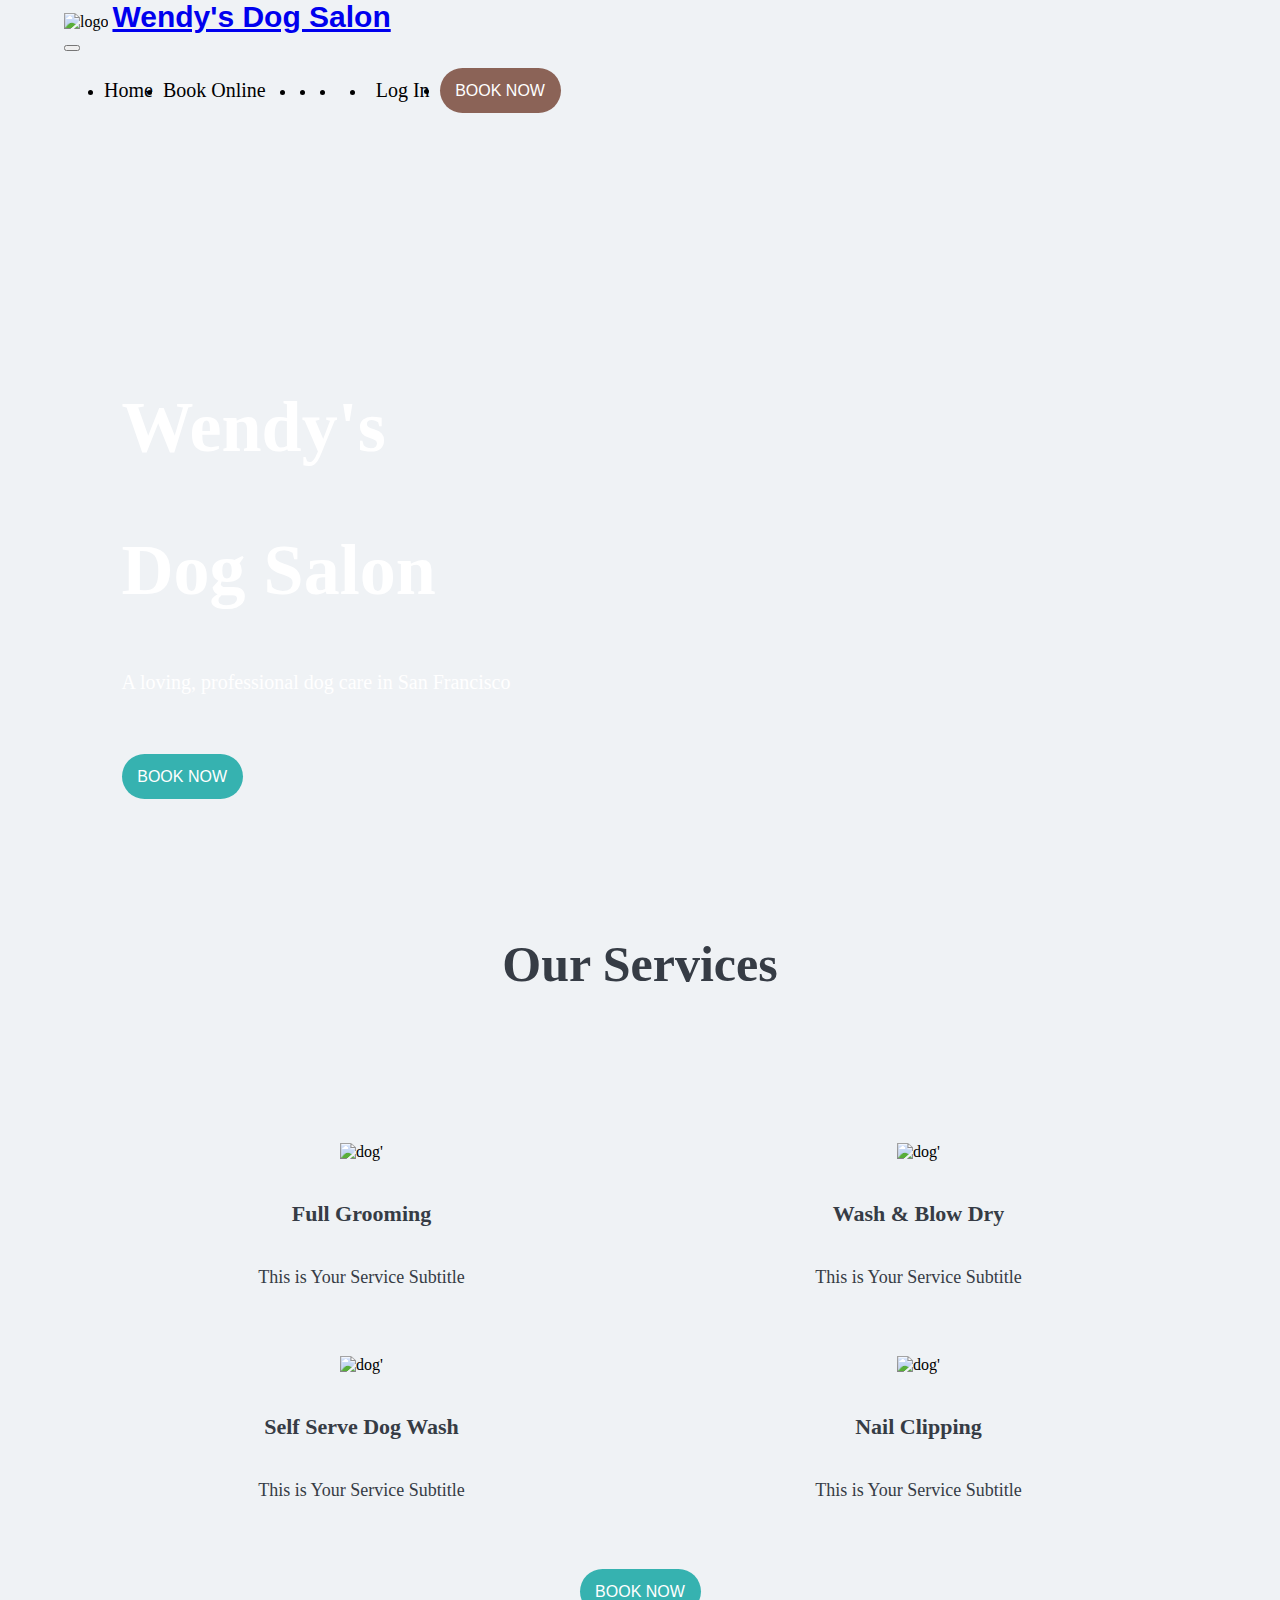
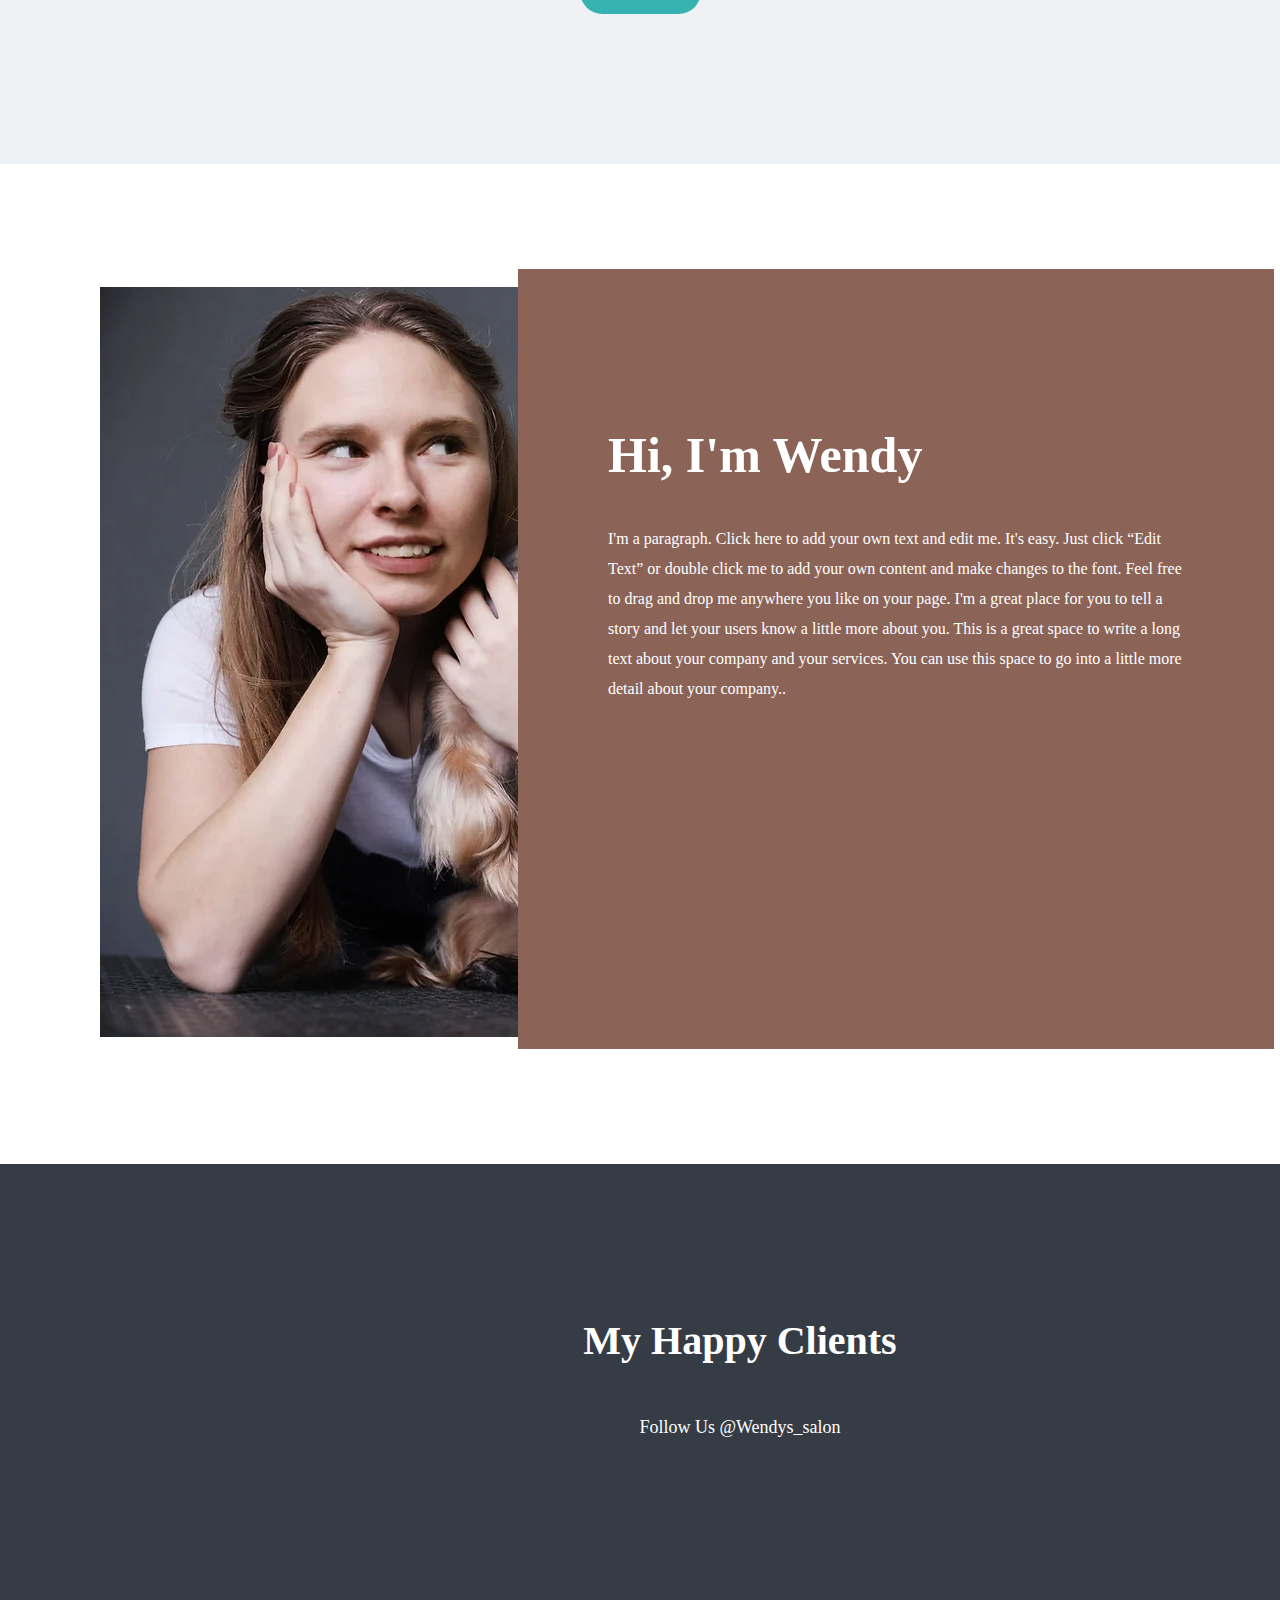
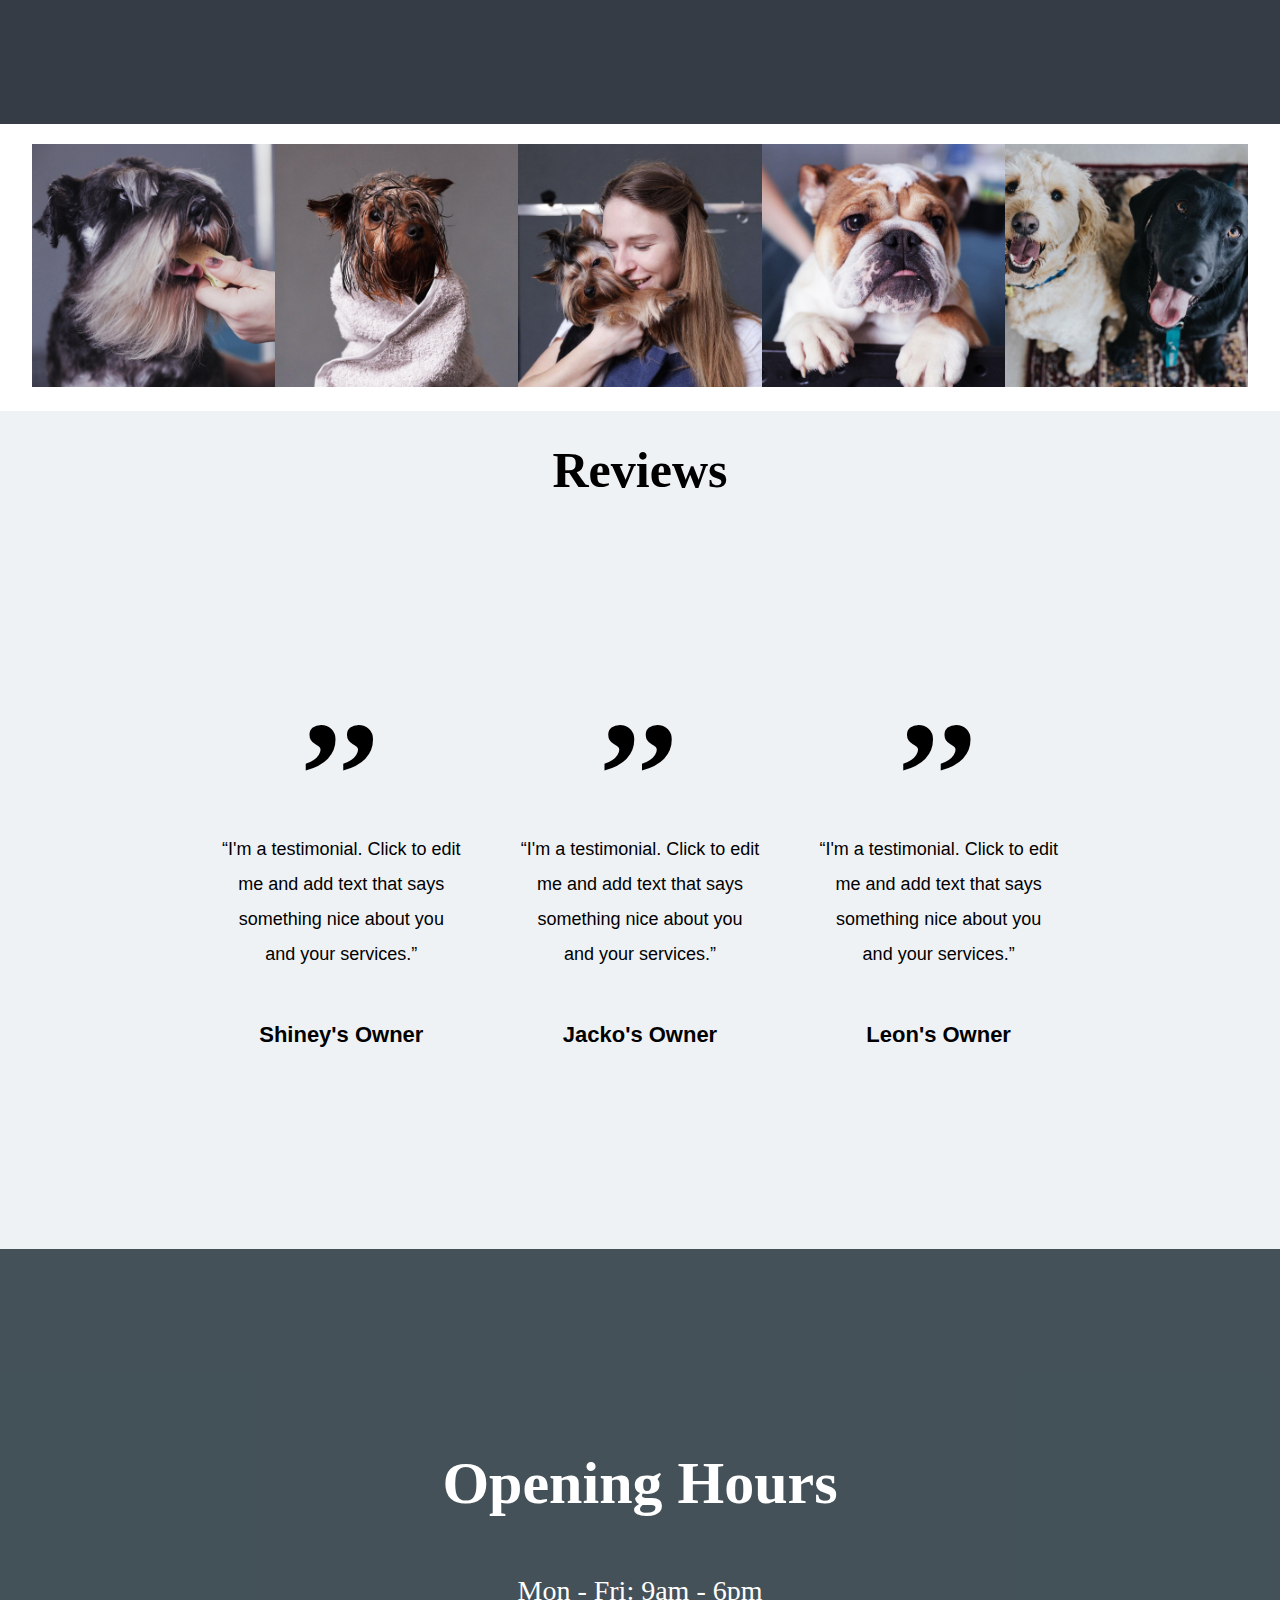
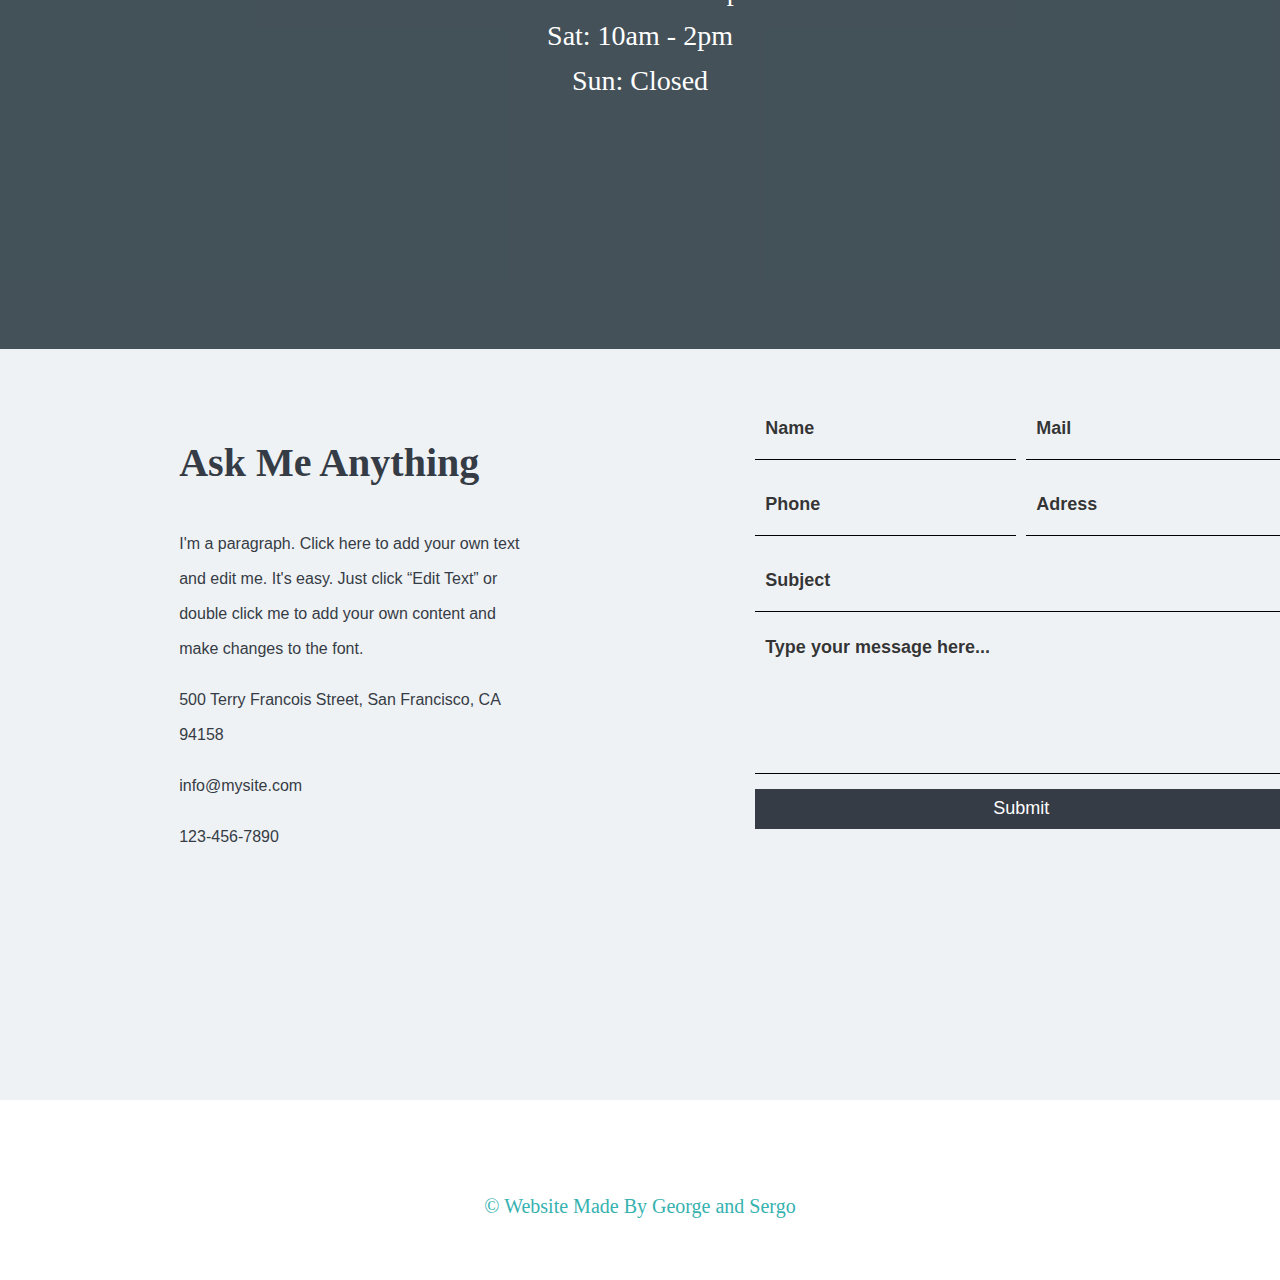
==== index.html @ 4522d366 "responsive" ====
<!DOCTYPE html>
<html lang="en">
  <head>
    <meta charset="UTF-8" />
    <meta http-equiv="X-UA-Compatible" content="IE=edge" />
    <meta name="viewport" content="width=device-width, initial-scale=1.0" />
    <link
      rel="shortcut icon"
      href="https://icons.iconarchive.com/icons/google/noto-emoji-animals-nature/256/22214-dog-face-icon.png"
      type="image/x-icon" />
    <link rel="stylesheet" href="./css/style.css" />
    <!-- font kik start-->
    <script
      src="https://kit.fontawesome.com/52c1aaaf41.js"
      crossorigin="anonymous"></script>
    <!-- font kik end -->

    <!-- css responsive -->
    <link rel="stylesheet" href="./css/responsive.css" />
    <script
      src="https://kit.fontawesome.com/1272a139a6.js"
      crossorigin="anonymous"></script>
    <link
      href="https://cdn.jsdelivr.net/npm/bootstrap@5.2.0/dist/css/bootstrap.min.css"
      rel="stylesheet"
      integrity="sha384-gH2yIJqKdNHPEq0n4Mqa/HGKIhSkIHeL5AyhkYV8i59U5AR6csBvApHHNl/vI1Bx"
      crossorigin="anonymous" />
    <script
      src="https://cdn.jsdelivr.net/npm/bootstrap@5.2.0/dist/js/bootstrap.bundle.min.js"
      integrity="sha384-A3rJD856KowSb7dwlZdYEkO39Gagi7vIsF0jrRAoQmDKKtQBHUuLZ9AsSv4jD4Xa"
      crossorigin="anonymous"></script>
    <title>Wendy's Dog Salon</title>
  </head>
  <body>
    <header>
      <nav class="navbar navbar-expand-lg">
        <div class="container-fluid">
          <div class="logo-contain">
            <img class="logo" src="./assets/images/logo.png" alt="logo" />
            <a class="navbar-brand" href="./index.html">Wendy's Dog Salon</a>
          </div>
          <button
            class="navbar-toggler"
            type="button"
            data-bs-toggle="collapse"
            data-bs-target="#navbarNav"
            aria-controls="navbarNav"
            aria-expanded="false"
            aria-label="Toggle navigation">
            <span class="navbar-toggler-icon"></span>
          </button>
          <div class="collapse navbar-collapse" id="navbarNav">
            <ul class="navbar-nav">
              <li class="nav-item">
                <a
                  class="nav-link active"
                  aria-current="page"
                  href="./index.html"
                  >Home</a
                >
              </li>
              <li class="nav-item">
                <a class="nav-link" href="./bookonline.html">Book Online</a>
              </li>
              <div class="soc-container">
                <li class="nav-item soc">
                  <a href="#"><i class="fa-brands fa-facebook-f"></i></a>
                </li>
                <li class="nav-item soc">
                  <a href="#"><i class="fa-brands fa-instagram"></i></a>
                </li>
                <li class="nav-item soc">
                  <a href="#"><i class="fa-brands fa-yelp"></i></a>
                </li>
              </div>
              <li class="nav-item soc">
                <a href="#register-form"
                  ><i class="fa-regular fa-circle-user"></i> Log In</a
                >
              </li>
              <li class="nav-item soc">
                <div class="primery-btn">
                  <a href="./bookonline.html"><button>BOOK NOW</button></a>
                </div>
              </li>
            </ul>
          </div>
        </div>
      </nav>
    </header>
    <main>
      <section class="banner">
        <div class="on-baner">
          <h2>Wendy's</h2>
          <h2>Dog Salon</h2>
          <p>A loving, professional dog care in San Francisco</p>
          <div class="primery-btn">
            <a href="./bookonline.html"><button>BOOK NOW</button></a>
          </div>
        </div>
      </section>
      <h3 class="servicestitle">Our Services</h3>
      <section class="servise-part">
        <div class="servise-wrapper">
          <div>
            <img
              src="./assets/images/servise imgs/full grooming.PNG"
              alt="dog'" />
            <h4>Full Grooming</h4>
            <p>This is Your Service Subtitle</p>
          </div>
          <div>
            <img
              src="./assets/images/servise imgs/Wash & Blow Dry.PNG"
              alt="dog'" />
            <h4>Wash & Blow Dry</h4>
            <p>This is Your Service Subtitle</p>
          </div>

          <div>
            <img
              src="./assets/images/servise imgs/Self Serve Dog Wash.PNG"
              alt="dog'" />
            <h4>Self Serve Dog Wash</h4>
            <p>This is Your Service Subtitle</p>
          </div>
          <div>
            <img
              src="./assets/images/servise imgs/Nail Clipping.PNG"
              alt="dog'" />
            <h4>Nail Clipping</h4>
            <p>This is Your Service Subtitle</p>
          </div>
        </div>

        <div class="primery-btn">
          <a href="./bookonline.html"><button>BOOK NOW</button></a>
        </div>
      </section>
      <section class="about-wendy">
        <aside class="about-wandy-left">
          <img src="./assets/images/07.jpg" alt="wendy" />
        </aside>
        <aside class="about-wandy-right">
          <h4>Hi, I'm Wendy</h4>
          <p>
            I'm a paragraph. Click here to add your own text and edit me. It's
            easy. Just click “Edit Text” or double click me to add your own
            content and make changes to the font. Feel free to drag and drop me
            anywhere you like on your page. I'm a great place for you to tell a
            story and let your users know a little more about you. This is a
            great space to write a long text about your company and your
            services. You can use this space to go into a little more detail
            about your company..
          </p>
        </aside>
      </section>
      <section class="client-list">
        <aside class="top">
          <h4>My Happy Clients</h4>
          <p>Follow Us @Wendys_salon</p>
        </aside>
        <aside class="bottom">
          <div class="overlay_container">
            <img src="./assets/images/01.jpg" alt="dog" />
            <div class="overlay">
              <p>© Website Made By George and Sergo</p>
            </div>
          </div>
          <div class="overlay_container">
            <img src="./assets/images/02.jpg" alt="dog" />
            <div class="overlay">
              <p>© Website Made By George and Sergo</p>
            </div>
          </div>
          <div class="overlay_container">
            <img src="./assets/images/03.jpg" alt="dog" />
            <div class="overlay">
              <p>© Website Made By George and Sergo</p>
            </div>
          </div>
          <div class="overlay_container">
            <img src="./assets/images/04.jpg" alt="dog" />
            <div class="overlay">
              <p>© Website Made By George and Sergo</p>
            </div>
          </div>
          <div class="overlay_container">
            <img src="./assets/images/05.jpg" alt="dog" />
            <div class="overlay">
              <p>© Website Made By George and Sergo</p>
            </div>
          </div>
          <div class="hidden overlay_container">
            <img src="./assets/images/08.jpg" alt="dog" />
            <div class="overlay">
              <p>© Website Made By George and Sergo</p>
            </div>
          </div>
        </aside>
      </section>
      <h1 class="reviews_title">Reviews</h1>
      <section class="reviews">
        <aside class="left">
          <h1>,,</h1>
          <p>
            “I'm a testimonial. Click to edit me and add text that says
            something nice about you and your services.”
          </p>
          <h6>Shiney's Owner</h6>
        </aside>
        <aside class="middle">
          <h1>,,</h1>
          <p>
            “I'm a testimonial. Click to edit me and add text that says
            something nice about you and your services.”
          </p>
          <h6>Jacko's Owner</h6>
        </aside>
        <aside class="right">
          <h1>,,</h1>
          <p>
            “I'm a testimonial. Click to edit me and add text that says
            something nice about you and your services.”
          </p>
          <h6>Leon's Owner</h6>
        </aside>
      </section>
      <section class="banner_openinghours">
        <div class="opening_contain">
          <h1>Opening Hours</h1>
          <p>Mon - Fri: 9am - 6pm</p>
          <p>Sat: 10am - 2pm</p>
          <p>Sun: Closed</p>
        </div>
      </section>
      <section class="about_contact">
        <aside class="about-left">
          <h3>Ask Me Anything</h3>
          <p>
            I'm a paragraph. Click here to add your own text and edit me. It's
            easy. Just click “Edit Text” or double click me to add your own
            content and make changes to the font.
          </p>
          <p>500 Terry Francois Street, San Francisco, CA 94158</p>
          <p>info@mysite.com</p>
          <p>123-456-7890</p>
        </aside>
        <aside class="about-right">
          <form action="" id="register-form">
            <input class="forgrid1" type="text" placeholder="Name" id="name" />
            <input class="forgrid2" type="email" placeholder="Mail" id="mail" />
            <input class="forgrid3" type="tel" placeholder="Phone" id="phone" />
            <input
              class="forgrid4"
              type="text"
              placeholder="Adress"
              id="adress" />
            <input
              class="forgrid5"
              type="text"
              placeholder="Subject"
              id="sublect" />
            <textarea
              class="forgrid6"
              placeholder="Type your message here..."
              id="messige"
              cols="10"
              rows="20"></textarea>
            <button class="forgrid7" id="register-btn">Submit</button>
          </form>
        </aside>
      </section>
    </main>
    <footer>
      <div class="foricon">
        <a href="#"><i class="fa-brands fa-facebook-f"></i></a>
        <a href="#"><i class="fa-brands fa-instagram"></i></a>
        <a href="#"><i class="fa-brands fa-yelp"></i></a>
      </div>
      <p class="forcopy">&copy; Website Made By George and Sergo</p>
    </footer>
    <script src="./js/main.js"></script>
  </body>
</html>
---- css/style.css ----
body {
  margin: 0;
  padding: 0;
  background-color: rgb(239, 242, 245) !important;
}

:root {
  --primery-font: "Spinnaker", sans-serif;
}

.hidden {
  display: none;
}

/* header part start */

.logo {
  width: 120px;
  height: 100px;
}
header {
  background-color: rgb(239, 242, 245) !important;
  display: flex;
  position: fixed;
  width: 100%;
  justify-content: center;
  align-items: center;
  z-index: 10;
  top: 0;
  background-color: white;
}

header nav {
  background-color: rgb(239, 242, 245) !important;
  width: 90%;
  background-color: white;
}

header nav ul {
  gap: 10px;
}
header nav .collapse {
  flex-direction: row-reverse;
}

header nav .navbar-brand {
  font-size: 30px;
  font-family: var(--primery-font);
  font-weight: 900;
}

header nav div ul li a {
  text-decoration: none;
  color: black;
  font-size: 20px !important;
}
header nav div ul li a .fa-circle-user {
  color: #36b2b0;
  padding-right: 10px;
}
header nav div ul li button {
  width: 121px;
  height: 45px;
  background-color: #8b6357;
  border: 0px;
  border-radius: 30px;
  transition-duration: 0.6s;
  color: white;
  font-size: 16px;
}
header nav div ul li .primery-btn {
  width: 121px;
  height: 45px;
  background-color: transparent;
  border: none;
}
header nav div ul li button:hover {
  opacity: 0.7;
  transition-duration: 0.6s;
}
.navbar-nav {
  display: flex;
  align-items: center;
}

header ul .soc-container {
  display: flex;
  justify-content: center;
  align-items: center;
  gap: 20px;
  margin: 0px 20px 0px 20px;
}

/* header part start */

main {
  width: 100%;
  margin: auto;
}

/* baner part srart */
.banner {
  background-image: url(https://i.postimg.cc/zX8rhJ2v/banner.webp);
  background-position: center;
  background-repeat: no-repeat;
  background-size: cover;
  position: relative;
  width: 90%;
  margin: auto;
  height: 815px;
}
main .banner .on-baner {
  width: 70%;
  position: absolute;
  top: 40%;
  left: 5%;
}
main .banner .on-baner h2 {
  color: white;
  font-size: 72px;
  font-weight: bold;
}
main .banner .on-baner p {
  color: white;
  font-size: 20px;
  margin-top: 50px;
  margin-bottom: 60px;
}
main .banner .on-baner .primery-btn {
  width: 121px;
}

main .banner .on-baner .primery-btn button {
  text-decoration: none;
  font-size: 16px;
  border: 0px;
  border-radius: 25px;
  background-color: #36b2b0;
  color: white;
  transition-duration: 0.5s;
  width: 121px;
  height: 45px;
}

main .banner .on-baner .primery-btn button:hover {
  background-color: #4f7271;
  transition-duration: 0.5s;
}
/* baner part end */

main .servicestitle {
  text-align: center;
  color: #363c45;
  font-weight: bold;
  margin: 120px;
  font-size: 50px;
}

/* servise part start */

main .servise-part {
  width: 80%;
  margin: 150px auto;
  display: grid;
  grid-template-columns: 1fr;
  row-gap: 50px;
}
main .servise-part .servise-wrapper {
  display: grid;
  grid-template-columns: 1fr 1fr;
  column-gap: 90px;
  row-gap: 50px;
}
main .servise-part .servise-wrapper div {
  text-align: center;
}

main .servise-part .servise-wrapper div img {
  width: 100%;
}

main .servise-part .servise-wrapper div h4 {
  margin: 40px;
  font-size: 22px;
  color: #363c45;
  font-weight: bold;
}
main .servise-part .servise-wrapper div p {
  font-size: 18px;
  color: #363c45;
}

main .servise-part a:hover {
  opacity: 0.7;
}

main .servise-part .primery-btn {
  margin: 0 auto;
}

main .servise-part .primery-btn button {
  text-decoration: none;
  font-size: 16px;
  border: 0px;
  border-radius: 25px;
  background-color: #36b2b0;
  color: white;
  transition-duration: 0.5s;
  width: 121px;
  height: 45px;
}
/* servise part end */

/* about wendy part start */
main .about-wendy {
  background-color: white;
  display: grid;
  grid-template-columns: 1fr 1fr;
  width: 100%;
  height: 1000px;
  place-items: center;
  position: relative;
}
main .about-wendy img {
  width: 100%;
  margin-left: 100px;
}

main .about-wandy-left {
  width: 700px;
}
main .about-wandy-right {
  width: 45%;
  height: 600px;
  position: absolute;
  margin-top: -10px;
  margin-left: 40%;
  background-color: #8b6357;
  color: white;
  padding: 7%;
}

main .about-wendy .about-wandy-right h4 {
  font-size: 50px;
  font-weight: bold;
  margin-bottom: 40px;
}
main .about-wendy aside p {
  font-size: 16px;
  line-height: 30px;
}
/* about wendy part end */

/* client list part start */
main .client-list {
  width: 100%;
  background-color: white;
  padding-bottom: 20px;
}
main .client-list .top {
  width: 100%;
  height: 360px;
  background-color: #363c45;
  text-align: center;
  padding: 100px;
}
main .client-list .top h4 {
  font-size: 40px;
  font-weight: bold;
  color: white;
}

main .client-list .top p {
  font-size: 18px;
  color: white;
}
main .client-list .bottom {
  width: 95%;
  margin: auto;
  margin-top: 20px;
  display: flex;
  justify-content: center;
}
main .client-list .bottom .overlay_container {
  width: 20%;
  height: 90%;
  transition: 0.4s;
  position: relative;
}

main .client-list .bottom .overlay_container img {
  width: 100%;
  height: 100%;
}

main .client-list .bottom .overlay_container p {
  font-size: 20px;
  color: white;
  margin: 30% auto;
  width: 90%;
}
.overlay {
  position: absolute;
  top: 0;
  bottom: 0;
  left: 0;
  right: 0;
  opacity: 0;
  transition: 1s;
  background-color: #21313ab4;
  text-align: center;
  cursor: pointer;
}

main .client-list .bottom .overlay_container:hover .overlay {
  opacity: 1;
}
/* 

main .client-list .bottom div:hover .overlay {
  opacity: 1;
  background-color: wheat;
} */

/* client list part end */

/* reviews list part start */
main .reviews {
  display: grid;
  place-items: center;
  width: 70%;
  margin: 0 auto;
  grid-template-columns: 1fr 1fr 1fr;
}
main .reviews_title {
  display: flex;
  justify-content: center;
  align-items: center;
  font-size: 50px;
  font-weight: bold;
  margin: 30px 0px 10px 0px;
}
main .reviews aside {
  place-items: center;
  text-align: center;
  width: 80%;
  gap: 50px;
  margin-bottom: 150px;
}
main .reviews aside h1 {
  font-size: 150px;
  font-family: "Times New Roman", Times, serif;
  margin-bottom: 50px;
}

main .reviews aside p {
  font-size: 18px;
  line-height: 35px;
  font-family: var(--primery-font);
}
main .reviews aside h6 {
  font-size: 22px;
  margin-top: 50px;
  font-family: var(--primery-font);
}
/* reviews list part end */

/* openinghours list part start */

main .banner_openinghours {
  background-image: url(https://i.postimg.cc/N0KmFMC7/banner2.webp);
  background-position: center;
  background-repeat: no-repeat;
  background-size: cover;
  position: relative;
  width: 100%;
  margin: auto;
  height: 700px;
  position: relative;
}
main .banner_openinghours .opening_contain {
  background-color: #21313ad5;
  position: absolute;
  width: 100%;
  height: 100%;
}
main .banner_openinghours .opening_contain h1 {
  color: white;
  font-weight: bold;
  width: fit-content;
  margin: 200px auto 50px;
  font-size: 60px;
}
main .banner_openinghours .opening_contain p {
  color: white;
  line-height: 45px;
  width: fit-content;
  margin: auto;
  font-size: 28px;
}
/* openinghours list part end */

/* about_contact list part start */
main .about_contact {
  margin: auto;
  margin-top: 50px;
  width: 90%;
  display: flex;
  justify-content: space-around;
}
main .about_contact .about-left {
  width: 30%;
}
main .about_contact .about-left h3 {
  font-size: 40px;
  color: #363c45;
  font-weight: bold;
  margin-bottom: 40px;
}
main .about_contact .about-left p {
  font-size: 16px;
  color: #363c45;
  line-height: 35px;
  font-family: var(--primery-font);
}
main .about_contact .about-right {
  width: 30%;
}
main .about_contact .about-right form {
  width: 100%;
  height: 250px;
  display: grid;
  grid-template-columns: repeat(5, 1fr);
  grid-template-rows: repeat(5, 1fr);
  grid-column-gap: 10px;
  grid-row-gap: 15px;
}
main .about_contact .about-right form input {
  height: 40px;
  border: 0px;
  border-bottom: 1px solid black;
  background-color: transparent;
  outline: none;
  padding: 10px;
  font-size: 18px;
  font-weight: 600;
  color: rgba(0, 0, 0, 0.797);
  font-family: var(--primery-font);
}
main .about_contact .about-right form input:hover {
  border: 1px solid black;
}
main .about_contact .about-right form input::placeholder {
  color: rgba(0, 0, 0, 0.797);
  font-size: 18px;
  font-family: var(--primery-font);
}
main .about_contact .about-right form textarea {
  background-color: transparent;
  font-weight: 600;
  color: rgba(0, 0, 0, 0.797);
  outline: none;
}
main .about_contact .about-right form textarea::placeholder {
  color: rgba(0, 0, 0, 0.579);
  font-size: 18px;
  font-family: var(--primery-font);
}
main .about_contact .about-right form .forgrid1 {
  grid-area: 1 / 1 / 2 / 2;
}
main .about_contact .about-right form .forgrid2 {
  grid-area: 1 / 2 / 2 / 3;
}
main .about_contact .about-right form .forgrid3 {
  grid-area: 2 / 1 / 3 / 2;
}
main .about_contact .about-right form .forgrid4 {
  grid-area: 2 / 2 / 3 / 3;
}
main .about_contact .about-right form .forgrid5 {
  grid-area: 3 / 1 / 4 / 3;
}
main .about_contact .about-right form .forgrid6 {
  grid-area: 4 / 1 / 5 / 3;
  max-width: 100%;
  min-width: 100%;
  max-height: 126px;
  min-height: 126px;
  resize: none;
  padding: 10px;
  font-size: 18px;
  border: none;
  border-bottom: 1px solid black;
}
main .about_contact .about-right form .forgrid6:hover {
  border: solid 1px black;
}
main .about_contact .about-right form .forgrid6::placeholder {
  font-size: 18px;
  font-weight: 600;
  color: rgba(0, 0, 0, 0.797);
  font-family: var(--primery-font);
}
main .about_contact .about-right form .forgrid7 {
  grid-area: 5 / 1 / 6 / 3;
  border: 0px;
  background-color: #363c45;
  color: white;
  font-size: 18px;
  transition-duration: 0.5s;
  height: 40px;
}
main .about_contact .about-right form .forgrid7:hover {
  opacity: 0.7;
  transition-duration: 0.5s;
}
/* about_contact list part end */

/*footer part start*/
footer {
  display: flex;
  flex-direction: column;
  justify-content: center;
  gap: 10px;
  width: 100%;
  height: 180px;
  margin-top: 230px;
  text-align: center;
  background-color: white;
}
footer .foricon a {
  color: #363c45;
}
footer .foricon a i {
  font-size: 20px;
  padding: 10px;
}
footer p {
  font-size: 20px;
  color: #36b2b0;
}

/*footer part end*/
/*next page css */
/*next page css */
/*next page css */
/*next page css */
/*next page css */
/*next page css */
/*book online html start */
main .book-online-banner {
  width: 100%;
  height: 90vh;
  background-image: url(../assets/images/logo\ book\ online001.PNG);
  background-size: cover;
  background-repeat: no-repeat;
  text-align: center;
  padding: 50vh;
}

main .book-online-banner span {
  color: white;
  font-size: 50px;
  font-weight: bold;
  margin-top: 100px;
  opacity: 1;
}

/* breed part start*/
main .breed {
  margin: auto;
  margin-top: 100px;
  width: 40%;
  display: flex;
  justify-content: space-between;
  border-bottom: 1px solid #363c456c;
  margin-bottom: 150px;
}
main .breed aside {
  width: 30%;
  text-align: center;
}
main .breed aside button {
  border: 0px;
  font-size: 16px;
  color: #363c45;
}

main .breed .active-underline {
  border-bottom: 5px solid rgb(24, 154, 220);
}

/* for hide and appair beep part
for hide and appair beep part
for hide and appair beep part
for hide and appair beep part
for hide and appair beep part
for hide and appair beep part
for hide and appair beep part
for hide and appair beep part
for hide and appair beep part
for hide and appair beep part  */

main .hide {
  display: none;
}

/* breed part end*/
main .breed-description {
  width: 60%;
  margin: auto;
}

main .breed-description .breed-wrapper {
  margin-bottom: 50px;
  border-bottom: 1px solid #363c456c;
  width: 100%;
  display: grid;
  grid-template-columns: 1fr 3fr 1fr 1fr;
  column-gap: 20px;
}
main .breed-description .breed-wrapper img {
  width: 80px;
  height: 80px;
  border-radius: 50%;
}
main .breed-description .breed-wrapper .small-desc a {
  text-decoration: none;
  color: black;
  font-weight: bold;
  font-size: 24px;
}
main .breed-description .breed-wrapper .small-desc p {
  font-size: 16px;
  color: #363c45;
}

main .breed-description .breed-wrapper .price p {
  font-size: 16px;
  color: #363c45;
}
main .breed-description .breed-wrapper .breed-btn {
  width: 150px;
  height: 38px;
  background-color: #36b2b0;
  color: white;
  border: 0px;
  transition-duration: 0.7s;
}
main .breed-description .breed-wrapper .breed-btn:hover {
  opacity: 0.7;
  transition-duration: 0.7s;
}

/*book online html end */
---- css/responsive.css ----
@media screen and (max-width: 1245px) {
  header nav .container-fluid a {
    font-size: 25px;
  }
  main .banner .on-baner h2 {
    font-size: 55px;
  }
}

@media screen and (max-width: 1160px) {
  header nav .container-fluid a {
    font-size: 20px;
  }
  .logo {
    width: 80px;
    height: 70px;
  }
  header nav div div ul li a {
    font-size: 15px !important;
  }
  main .about_contact {
    display: grid;
    grid-template-columns: 1fr;
  }
  main .about_contact .about-left {
    width: 100%;
  }
  main .about_contact .about-right {
    width: 100%;
  }
  main .about_contact .about-right form {
    width: 100%;
    display: flex;
    flex-direction: column;
  }
  main .about_contact .about-right form .forgrid6 {
    max-width: 100%;
    min-width: 100%;
    max-height: 126px;
    min-height: 126px;
  }
}
@media screen and (max-width: 991px) {
  .hidden {
    display: block;
  }
  main .about-wendy {
    position: static;
    display: grid;
    grid-template-columns: 1fr;
    width: 100%;
    place-items: center;
    height: fit-content;
  }
  main .about-wendy-contain {
    width: 100%;
    margin: 0px;
    position: static;
  }
  main .about-wendy aside {
    width: 90%;
  }
  main .about-wendy img {
    width: 100%;
    margin-left: 0px;
  }

  main .about-wandy-right {
    width: 100%;
    height: 550px;
    position: static;
    margin-top: 0px;
    margin-left: 0px;
    padding: 7%;
  }

  .logo-contain {
    display: grid;
    place-items: center;
  }

  .banner {
    height: 700px;
  }
  main .banner .on-baner h2 {
    font-size: 55px;
    text-align: center;
  }
  main .banner .on-baner p {
    text-align: center;
    width: 80%;
    margin: 50px auto 60px;
  }
  main .banner .on-baner {
    width: 100%;
    top: 40%;
    left: 0%;
  }
  main .banner .on-baner .primery-btn {
    margin: 0 auto;
  }

  main .client-list .bottom {
    width: 95%;
    margin: auto;
    margin-top: 20px;
    display: grid;
    grid-template-columns: 1fr 1fr 1fr;
    justify-content: center;
    gap: 10px;
    row-gap: 10px;
  }
  main .client-list .bottom .overlay_container {
    width: 100%;
    height: 300px;
    padding: 0;
    margin: 0;
    height: none;
  }

  main .reviews {
    grid-template-columns: 1fr;
    width: 90%;
  }
  main .reviews aside {
    margin-bottom: 0px;
    width: 100%;
  }
  main .banner_openinghours .opening_contain h1 {
    font-size: 40px;
  }
}

@media screen and (max-width: 768px) {
  main .banner .on-baner h2 {
    font-size: 40px;
  }
  main .client-list .bottom .overlay_container {
    height: 200px;
  }
  main .servise-part {
    width: 90%;
  }
  main .servise-part .servise-wrapper {
    grid-template-columns: 1fr;
  }
  main .servise-part .servise-wrapper div img {
    width: 100%;
  }
  main .servicestitle {
    font-size: 40px;
  }
  main .about-wendy .about-wandy-right h4 {
    font-size: 30px;
  }
  main .about-wandy-right {
    height: 550px;
  }
  .banner {
    height: 600px;
  }
  main .banner .on-baner {
    top: 30%;
  }
}

@media screen and (max-width: 548px) {
  main .client-list .bottom .overlay_container {
    height: 150px;
  }
  main .servicestitle {
    font-size: 30px;
    width: 100%;
    margin: 100px auto;
  }
}

@media screen and (max-width: 400px) {
  main .client-list .bottom .overlay_container {
    height: 120px;
  }
  .logo {
    width: 60px;
    height: 50px;
  }
  header nav .container-fluid a {
    font-size: 13px;
  }
}
@media screen and (max-width: 330px) {
  main .about-wandy-right {
    height: 600px;
  }
}

@media screen and (max-width: 328px) {
  main .client-list .bottom .overlay_container {
    height: 100px;
  }
  main .client-list .bottom .overlay_container p {
    margin: 15% auto;
  }
}

@media screen and (max-width: 548px) {
  main .client-list .bottom .overlay_container p {
    font-size: 15px;
  }
}

@media screen and (max-width: 400px) {
  main .client-list .bottom .overlay_container p {
    font-size: 12px;
  }
}

@media screen and (max-width: 289px) {
  main .about-wandy-right {
    height: 700px;
  }
}
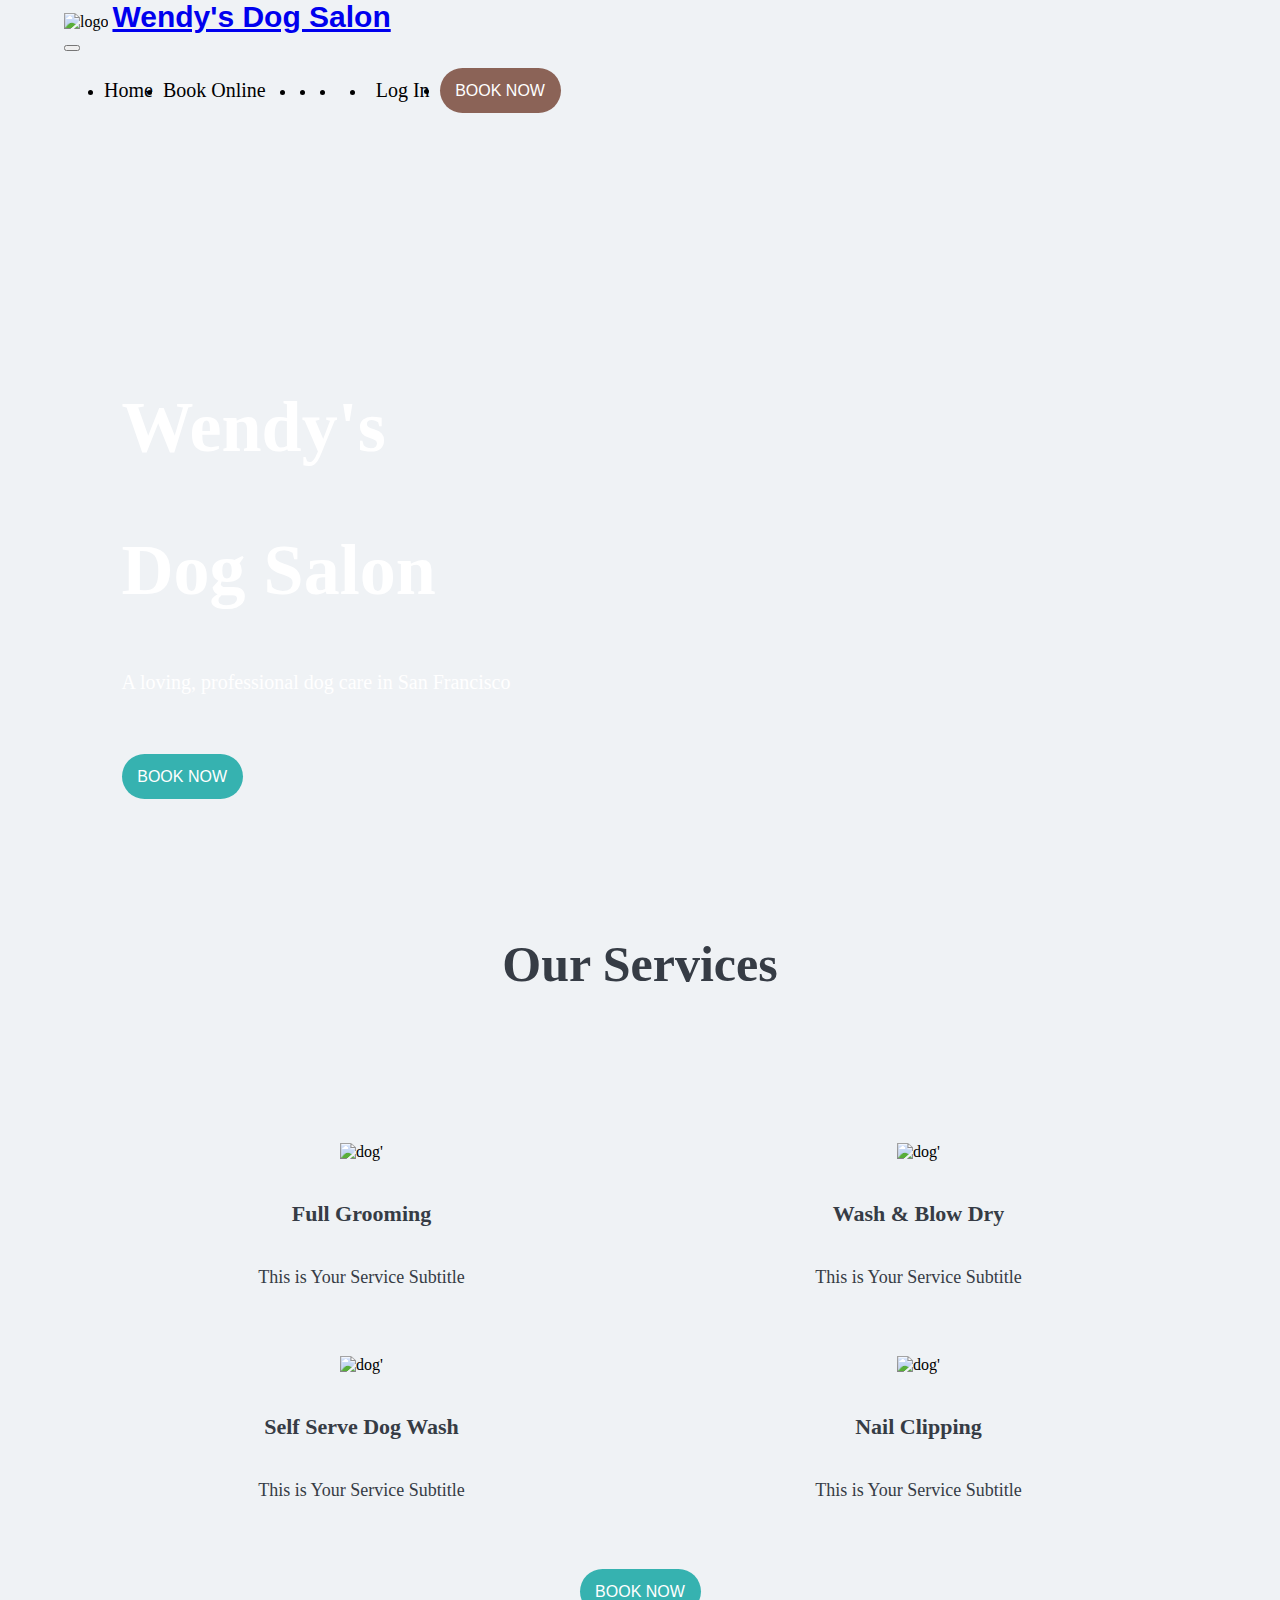
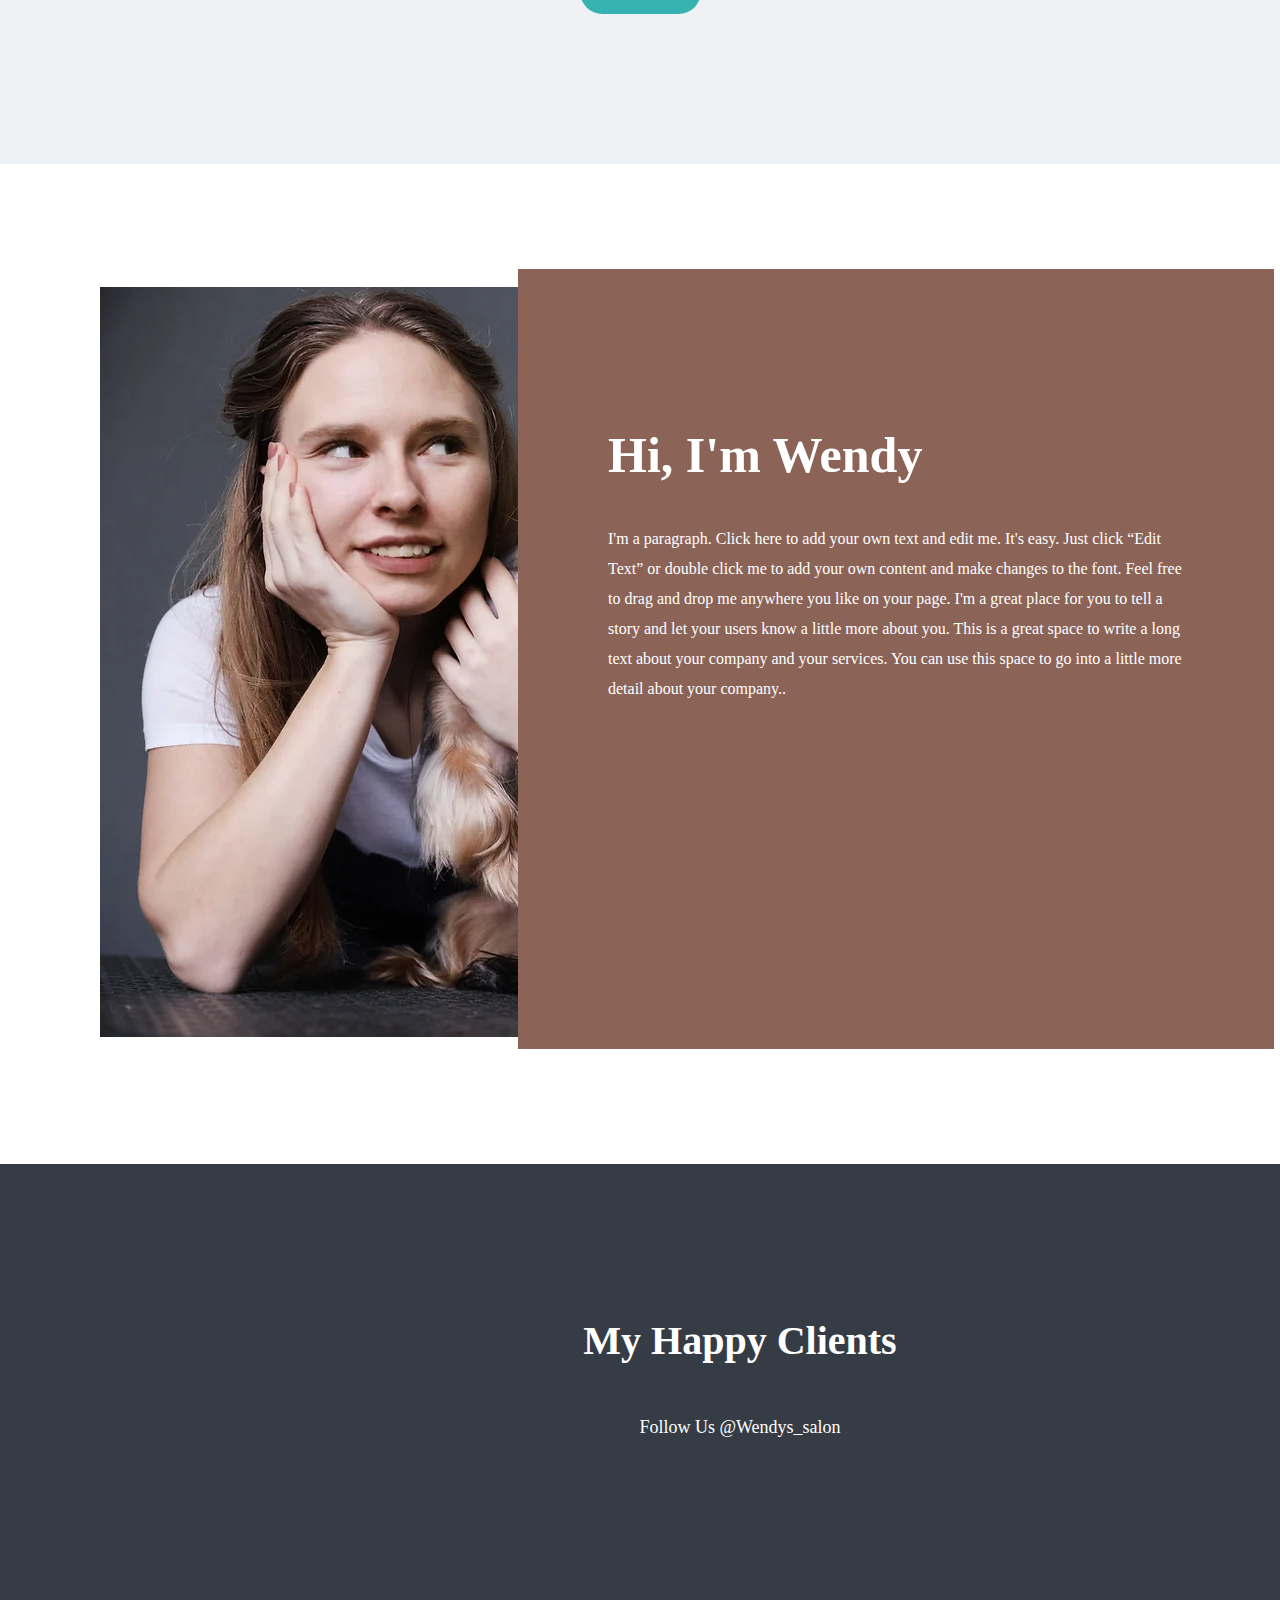
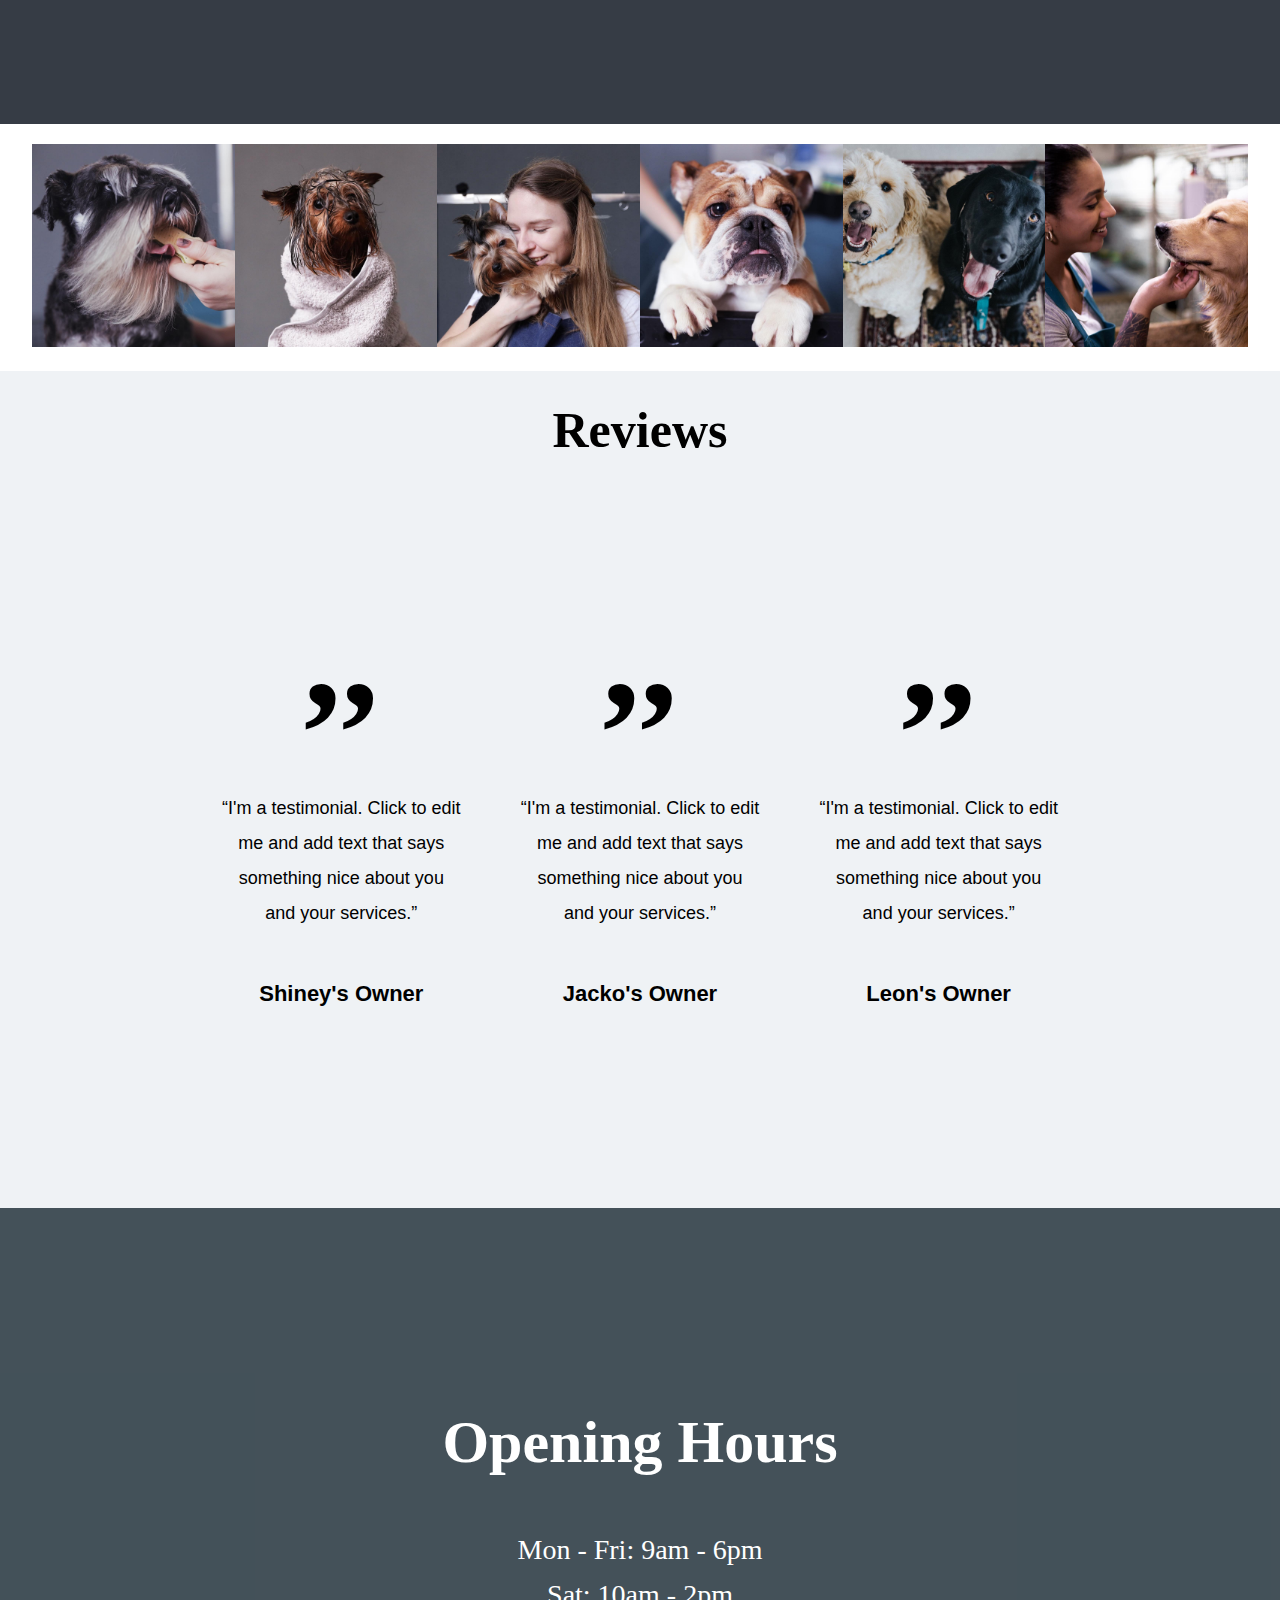
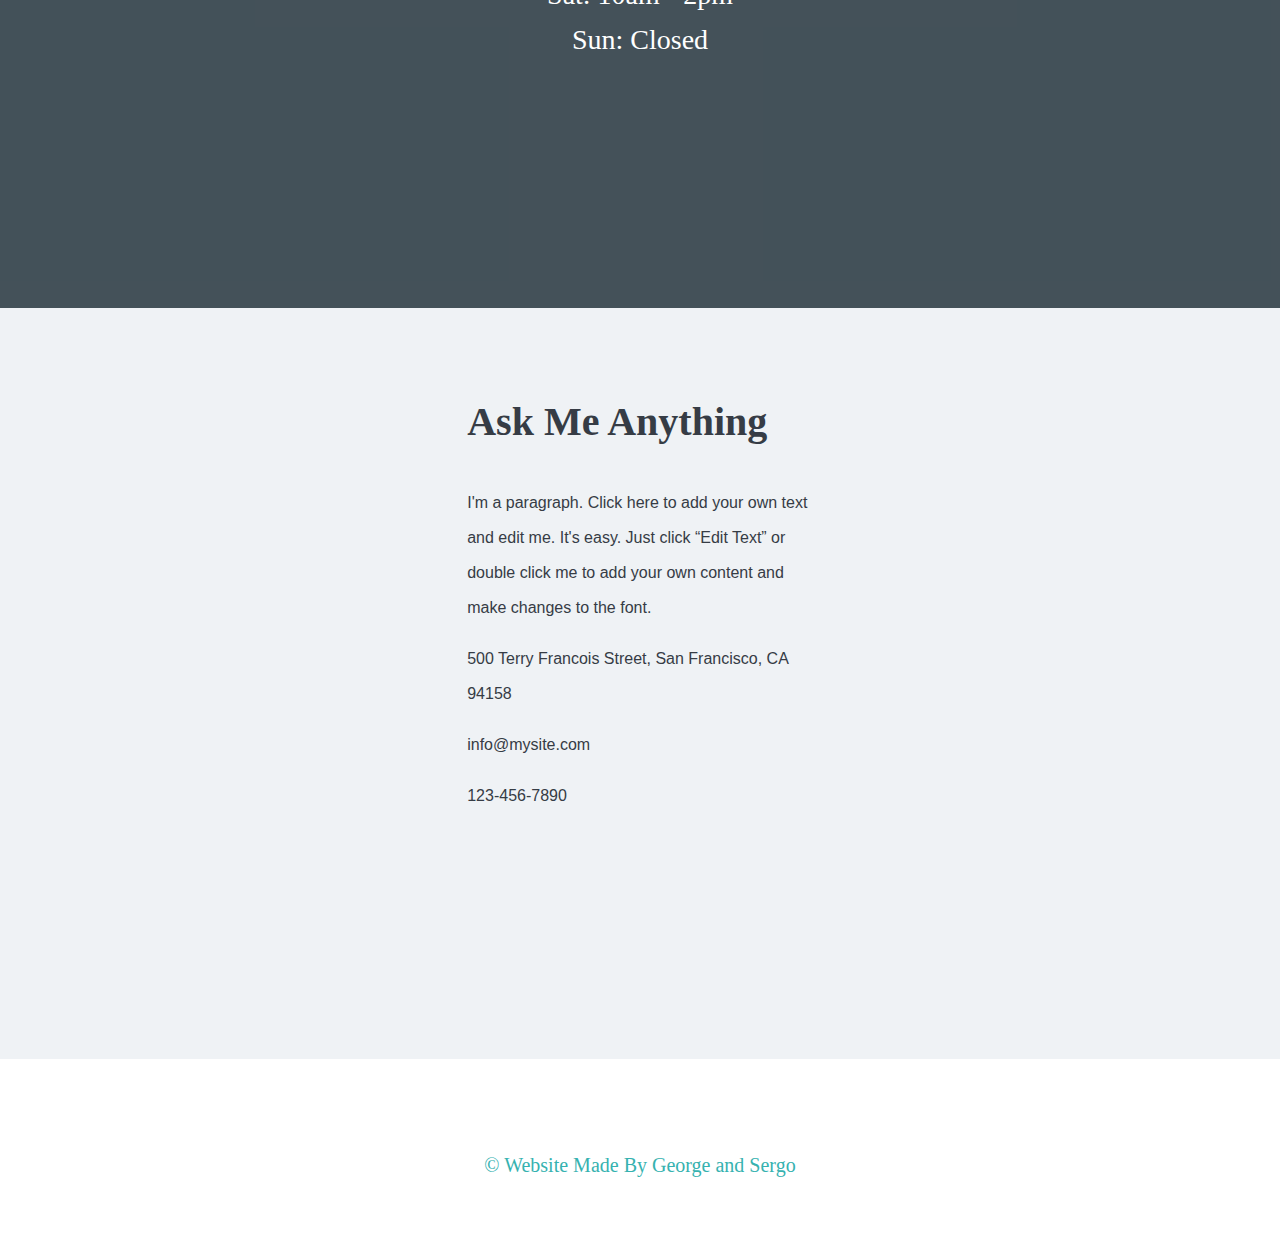
==== commit 511c0401: "Chasasworebeli" ====
--- a/index.html
+++ b/index.html
@@ -7,28 +7,33 @@
     <link
       rel="shortcut icon"
       href="https://icons.iconarchive.com/icons/google/noto-emoji-animals-nature/256/22214-dog-face-icon.png"
-      type="image/x-icon" />
+      type="image/x-icon"
+    />
     <link rel="stylesheet" href="./css/style.css" />
     <!-- font kik start-->
     <script
       src="https://kit.fontawesome.com/52c1aaaf41.js"
-      crossorigin="anonymous"></script>
+      crossorigin="anonymous"
+    ></script>
     <!-- font kik end -->
 
     <!-- css responsive -->
     <link rel="stylesheet" href="./css/responsive.css" />
     <script
       src="https://kit.fontawesome.com/1272a139a6.js"
-      crossorigin="anonymous"></script>
+      crossorigin="anonymous"
+    ></script>
     <link
       href="https://cdn.jsdelivr.net/npm/bootstrap@5.2.0/dist/css/bootstrap.min.css"
       rel="stylesheet"
       integrity="sha384-gH2yIJqKdNHPEq0n4Mqa/HGKIhSkIHeL5AyhkYV8i59U5AR6csBvApHHNl/vI1Bx"
-      crossorigin="anonymous" />
+      crossorigin="anonymous"
+    />
     <script
       src="https://cdn.jsdelivr.net/npm/bootstrap@5.2.0/dist/js/bootstrap.bundle.min.js"
       integrity="sha384-A3rJD856KowSb7dwlZdYEkO39Gagi7vIsF0jrRAoQmDKKtQBHUuLZ9AsSv4jD4Xa"
-      crossorigin="anonymous"></script>
+      crossorigin="anonymous"
+    ></script>
     <title>Wendy's Dog Salon</title>
   </head>
   <body>
@@ -46,7 +51,8 @@
             data-bs-target="#navbarNav"
             aria-controls="navbarNav"
             aria-expanded="false"
-            aria-label="Toggle navigation">
+            aria-label="Toggle navigation"
+          >
             <span class="navbar-toggler-icon"></span>
           </button>
           <div class="collapse navbar-collapse" id="navbarNav">
@@ -74,7 +80,7 @@
                 </li>
               </div>
               <li class="nav-item soc">
-                <a href="#register-form"
+                <a href="./auth.html"
                   ><i class="fa-regular fa-circle-user"></i> Log In</a
                 >
               </li>
@@ -105,14 +111,16 @@
           <div>
             <img
               src="./assets/images/servise imgs/full grooming.PNG"
-              alt="dog'" />
+              alt="dog'"
+            />
             <h4>Full Grooming</h4>
             <p>This is Your Service Subtitle</p>
           </div>
           <div>
             <img
               src="./assets/images/servise imgs/Wash & Blow Dry.PNG"
-              alt="dog'" />
+              alt="dog'"
+            />
             <h4>Wash & Blow Dry</h4>
             <p>This is Your Service Subtitle</p>
           </div>
@@ -120,14 +128,16 @@
           <div>
             <img
               src="./assets/images/servise imgs/Self Serve Dog Wash.PNG"
-              alt="dog'" />
+              alt="dog'"
+            />
             <h4>Self Serve Dog Wash</h4>
             <p>This is Your Service Subtitle</p>
           </div>
           <div>
             <img
               src="./assets/images/servise imgs/Nail Clipping.PNG"
-              alt="dog'" />
+              alt="dog'"
+            />
             <h4>Nail Clipping</h4>
             <p>This is Your Service Subtitle</p>
           </div>
@@ -191,6 +201,12 @@
               <p>© Website Made By George and Sergo</p>
             </div>
           </div>
+          <div class="overlay_container">
+            <img src="./assets/images/06.jpg" alt="dog" />
+            <div class="overlay">
+              <p>© Website Made By George and Sergo</p>
+            </div>
+          </div>
           <div class="hidden overlay_container">
             <img src="./assets/images/08.jpg" alt="dog" />
             <div class="overlay">
@@ -245,30 +261,6 @@
           <p>500 Terry Francois Street, San Francisco, CA 94158</p>
           <p>info@mysite.com</p>
           <p>123-456-7890</p>
-        </aside>
-        <aside class="about-right">
-          <form action="" id="register-form">
-            <input class="forgrid1" type="text" placeholder="Name" id="name" />
-            <input class="forgrid2" type="email" placeholder="Mail" id="mail" />
-            <input class="forgrid3" type="tel" placeholder="Phone" id="phone" />
-            <input
-              class="forgrid4"
-              type="text"
-              placeholder="Adress"
-              id="adress" />
-            <input
-              class="forgrid5"
-              type="text"
-              placeholder="Subject"
-              id="sublect" />
-            <textarea
-              class="forgrid6"
-              placeholder="Type your message here..."
-              id="messige"
-              cols="10"
-              rows="20"></textarea>
-            <button class="forgrid7" id="register-btn">Submit</button>
-          </form>
         </aside>
       </section>
     </main>
@@ -280,6 +272,20 @@
       </div>
       <p class="forcopy">&copy; Website Made By George and Sergo</p>
     </footer>
+    <!-- scripr tags -->
+    <script src="http://cdn.jsdelivr.net/npm/sweetalert2@11"></script>
+    <script src="https://www.gstatic.com/firebasejs/8.6.2/firebase-app.js"></script>
+    <script src="https://www.gstatic.com/firebasejs/3.1.0/firebase.js"></script>
+    <script
+      src="https://kit.fontawesome.com/af6bc85f41.js"
+      crossorigin="anonymous"
+    ></script>
+    <script
+      src="https://cdn.jsdelivr.net/npm/bootstrap@5.2.2/dist/js/bootstrap.bundle.min.js"
+      integrity="sha384-OERcA2EqjJCMA+/3y+gxIOqMEjwtxJY7qPCqsdltbNJuaOe923+mo//f6V8Qbsw3"
+      crossorigin="anonymous"
+    ></script>
+    <script src="https://code.jquery.com/jquery-3.5.1.min.js"></script>
     <script src="./js/main.js"></script>
   </body>
 </html>
--- a/css/style.css
+++ b/css/style.css
@@ -9,7 +9,7 @@
 }
 
 .hidden {
-  display: none;
+  display: none !important;
 }
 
 /* header part start */
@@ -190,10 +190,6 @@
   color: #363c45;
 }
 
-main .servise-part a:hover {
-  opacity: 0.7;
-}
-
 main .servise-part .primery-btn {
   margin: 0 auto;
 }
@@ -208,6 +204,10 @@
   transition-duration: 0.5s;
   width: 121px;
   height: 45px;
+  transition: 0.4s;
+}
+main .servise-part .primery-btn button:hover {
+  opacity: 0.7;
 }
 /* servise part end */
 
@@ -550,21 +550,29 @@
 /*next page css */
 /*book online html start */
 main .book-online-banner {
-  width: 100%;
-  height: 90vh;
   background-image: url(../assets/images/logo\ book\ online001.PNG);
+  background-position: center;
+  background-repeat: no-repeat;
   background-size: cover;
-  background-repeat: no-repeat;
-  text-align: center;
-  padding: 50vh;
-}
-
-main .book-online-banner span {
-  color: white;
-  font-size: 50px;
-  font-weight: bold;
-  margin-top: 100px;
-  opacity: 1;
+  position: relative;
+  width: 100%;
+  margin: auto;
+  height: 700px;
+  position: relative;
+}
+main .book-online-banner .book-online-contain {
+  background-color: #21313ad5;
+  position: absolute;
+  width: 100%;
+  height: 100%;
+}
+
+main .book-online-banner .book-online-contain h1 {
+  color: white;
+  font-weight: bold;
+  width: fit-content;
+  margin: 350px auto 50px;
+  font-size: 60px;
 }
 
 /* breed part start*/
@@ -585,6 +593,7 @@
   border: 0px;
   font-size: 16px;
   color: #363c45;
+  background-color: transparent;
 }
 
 main .breed .active-underline {
@@ -607,6 +616,10 @@
 }
 
 /* breed part end*/
+.book-main {
+  background-color: white;
+  padding-bottom: 40px;
+}
 main .breed-description {
   width: 60%;
   margin: auto;
@@ -630,15 +643,18 @@
   color: black;
   font-weight: bold;
   font-size: 24px;
+  font-family: var(--primery-font);
 }
 main .breed-description .breed-wrapper .small-desc p {
   font-size: 16px;
-  color: #363c45;
+  color: #363c458d;
+  font-family: var(--primery-font);
 }
 
 main .breed-description .breed-wrapper .price p {
   font-size: 16px;
   color: #363c45;
+  font-family: var(--primery-font);
 }
 main .breed-description .breed-wrapper .breed-btn {
   width: 150px;
@@ -654,3 +670,131 @@
 }
 
 /*book online html end */
+
+/* auth html part start */
+body main .form {
+  width: 400px;
+  margin: auto;
+  margin-top: 30vh;
+  user-select: none;
+  border-radius: 9px;
+  background-color: white;
+  box-shadow: -2px -1px 39px 3px rgba(33, 134, 133, 0.75);
+}
+main .form .login-form-title {
+  margin: 0 auto;
+  width: fit-content;
+  margin-bottom: 30px;
+  padding-top: 30px;
+}
+main .form .login-form-title h1 {
+  font-family: var(--primery-font);
+}
+
+body main .form .top {
+  display: grid;
+  grid-template-columns: 1fr 1fr;
+  justify-items: center;
+  width: fit-content;
+  margin: 0 auto;
+  margin-bottom: 30px;
+}
+body main .form .top aside span {
+  cursor: pointer;
+  padding: 10px 40px;
+  border-radius: 9px;
+  background-color: #36b2b0;
+  color: white;
+  transition: 0.4s;
+  border: solid 2px transparent;
+}
+
+body main .form .top aside span:hover {
+  background-color: #218685;
+  border-left: 2px solid red;
+  border-top: 2px solid green;
+  border-right: 2px solid yellow;
+  border-bottom: 2px solid blue;
+}
+
+main .form .bottom {
+  padding-bottom: 30px;
+}
+
+main .form .bottom .inputs-box {
+  width: 90%;
+  margin: 0 auto;
+}
+
+main .form .bottom .inputs-box button {
+  width: 100%;
+  background-color: #36b2b0;
+  transition: 0.4s;
+  border: none;
+  border: solid 2px transparent;
+}
+main .form .bottom .inputs-box button:hover {
+  background-color: #218685;
+  border-left: 2px solid red;
+  border-top: 2px solid green;
+  border-right: 2px solid yellow;
+  border-bottom: 2px solid blue;
+}
+
+/* auth html part end */
+
+/* Drop Down Menu Start */
+main .dropdown-responsive {
+  display: flex;
+  justify-content: center;
+  align-items: center;
+  margin-bottom: 90px;
+  display: none;
+  margin-top: 90px;
+}
+
+.dropbtn {
+  background-color: white;
+  border: solid 1px black;
+  width: 400px;
+  cursor: pointer;
+  padding: 10px;
+  display: flex;
+  justify-content: space-between;
+  align-items: center;
+  transition: 0.4s;
+}
+.dropbtn:hover,
+.dropbtn:focus {
+  background-color: #4db8b6;
+  color: white;
+  border: solid 1px white;
+}
+.dropdown {
+  position: relative;
+  display: inline-block;
+}
+.dropdown-content {
+  display: none;
+  position: absolute;
+  background-color: #f1f1f1;
+
+  box-shadow: 0px 8px 16px 0px rgba(0, 0, 0, 0.2);
+  z-index: 1;
+}
+.dropdown-content button {
+  color: black;
+  padding: 12px 16px;
+  text-decoration: none;
+  width: 100%;
+  border: solid 1px black;
+  transition: 0.4s;
+  background-color: white;
+}
+.dropdown-content button:hover {
+  background-color: #4db8b69d;
+}
+.show {
+  display: block;
+}
+/* Drop Down Menu End */
--- a/css/responsive.css
+++ b/css/responsive.css
@@ -40,6 +40,22 @@
     min-height: 126px;
   }
 }
+
+@media screen and (max-width: 1033px) {
+  main .breed {
+    display: none;
+  }
+  main .dropdown-responsive {
+    display: flex;
+  }
+  main .book-online-banner {
+    height: 400px;
+  }
+  main .book-online-banner .book-online-contain h1 {
+    font-size: 30px;
+    margin: 230px auto 50px;
+  }
+}
 @media screen and (max-width: 991px) {
   .hidden {
     display: block;
@@ -130,6 +146,47 @@
     font-size: 40px;
   }
 }
+@media screen and (max-width: 958px) {
+  main .breed-description .breed-wrapper {
+    margin-bottom: 50px;
+    padding-bottom: 30px;
+    width: 60%;
+    display: grid;
+    grid-template-columns: 1fr;
+    border: solid 1px #363c456c;
+    margin: 0 auto;
+  }
+  main .breed-description .breed-wrapper img {
+    width: 100%;
+    height: 430px;
+    border-radius: 1px;
+    margin: 0 auto;
+  }
+  main .breed-description {
+    width: 90%;
+    margin: auto;
+  }
+  main .breed-description .breed-wrapper .small-desc {
+    text-decoration: none;
+    color: black;
+    font-weight: bold;
+    font-size: 24px;
+    width: 90%;
+    margin: 20px auto;
+    border-bottom: 1px solid rgba(128, 128, 128, 0.571);
+  }
+  main .breed-description .breed-wrapper .price {
+    font-size: 16px;
+    color: #363c45;
+    width: 90%;
+    margin: 0 auto;
+  }
+  main .breed-description .breed-wrapper .breed-btn {
+    width: 90%;
+    height: 45px;
+    margin: 0 auto;
+  }
+}
 
 @media screen and (max-width: 768px) {
   main .banner .on-baner h2 {
@@ -163,6 +220,15 @@
     top: 30%;
   }
 }
+@media screen and (max-width: 700px) {
+  main .breed-description .breed-wrapper {
+    width: 80%;
+  }
+  main .breed-description .breed-wrapper img {
+    width: 100%;
+    height: 430px;
+  }
+}
 
 @media screen and (max-width: 548px) {
   main .client-list .bottom .overlay_container {
@@ -172,6 +238,26 @@
     font-size: 30px;
     width: 100%;
     margin: 100px auto;
+  }
+  main .breed-description .breed-wrapper {
+    width: 90%;
+  }
+  main .breed-description .breed-wrapper img {
+    width: 100%;
+    height: 350px;
+  }
+}
+
+@media screen and (max-width: 420px) {
+  .dropbtn {
+    width: 350px;
+  }
+  main .breed-description .breed-wrapper {
+    width: 100%;
+  }
+  main .breed-description .breed-wrapper img {
+    width: 100%;
+    height: 320px;
   }
 }
 
@@ -187,18 +273,38 @@
     font-size: 13px;
   }
 }
+@media screen and (max-width: 360px) {
+  .dropbtn {
+    width: 300px;
+  }
+}
 @media screen and (max-width: 330px) {
   main .about-wandy-right {
     height: 600px;
   }
-}
-
+
+  main .breed-description .breed-wrapper img {
+    width: 100%;
+    height: 300px;
+  }
+}
+@media screen and (max-width: 310px) {
+  .dropbtn {
+    width: 270px;
+  }
+}
 @media screen and (max-width: 328px) {
   main .client-list .bottom .overlay_container {
     height: 100px;
   }
   main .client-list .bottom .overlay_container p {
     margin: 15% auto;
+  }
+}
+@media screen and (max-width: 300px) {
+  main .breed-description .breed-wrapper img {
+    width: 100%;
+    height: 250px;
   }
 }
 
@@ -218,4 +324,13 @@
   main .about-wandy-right {
     height: 700px;
   }
-}
+  main .breed-description .breed-wrapper img {
+    width: 100%;
+    height: 200px;
+  }
+}
+@media screen and (max-width: 280px) {
+  .dropbtn {
+    width: 240px;
+  }
+}
